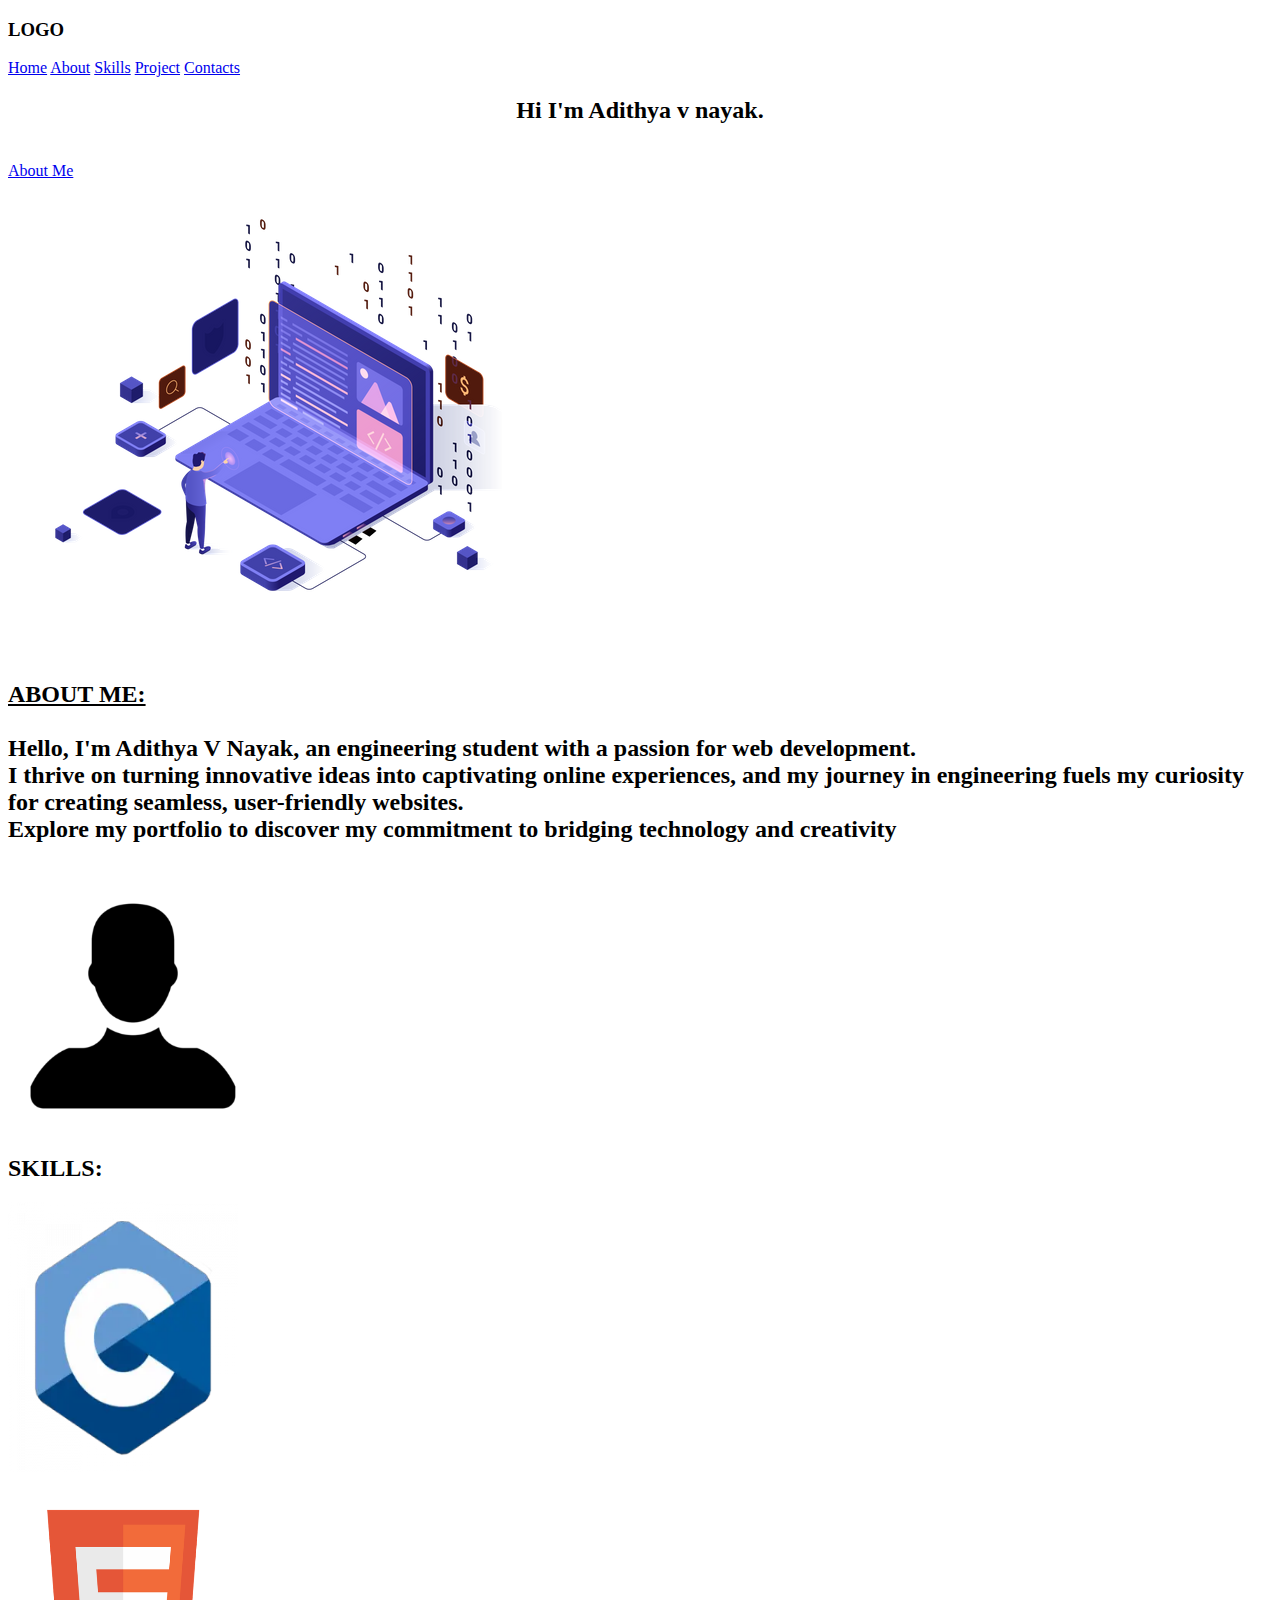
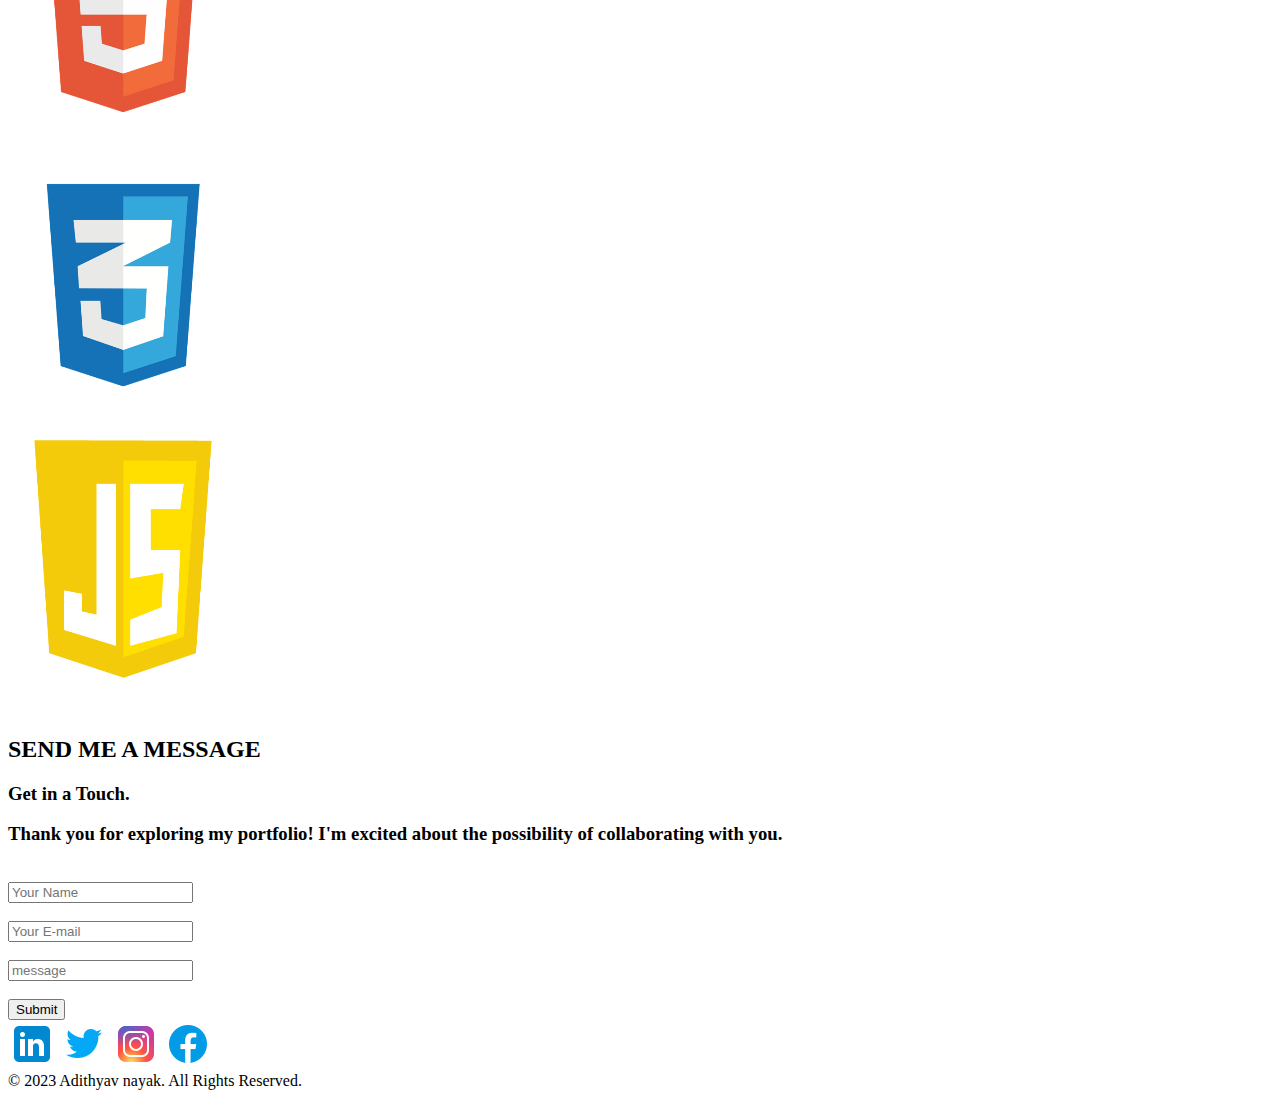
==== index.html @ 5e6d848d "Update and rename Portfoliosrc.html to index.html" ====
<!DOCTYPE html>
<html lang="en">
<head>
    <meta charset="UTF-8">
    <meta name="viewport" content="width=device-width, initial-scale=1.0">
    <title>portfolio</title>
    <link rel="stylesheet" href="portfolio.css">
</head>
<body>
    <section id="home">
    <div id="top">
        <div id="logo">
        <h3 id="logo">LOGO</h3>
    </div>
    <div class="nav-links">
        <a href="#home" class="a">Home</a>
        <a href="#about"class="a">About</a>
        <a href="#skill"class="a">Skills</a>
        <a href="#home"class="a">Project</a>
        <a href="#contact"class="a">Contacts</a>
    </div>
    </div>
    <center>
    <h2 id="hd">Hi  I'm Adithya v nayak.</h2><br>
</center>
    <a href="#about" id="button1">About Me</a>

<div id="img1">
<img src="web-development-3454633-2918522.png">
</div>
</section>


<section id="about">
    <div class="container">
    <h2 id="intro">
        <br>
       <u>ABOUT ME:</u> <br><br>
        Hello, I'm Adithya V Nayak, an engineering student with a passion for web development. <br>
        I thrive on turning innovative ideas into captivating online experiences, and my journey in engineering fuels my curiosity for creating seamless, user-friendly websites. 
        <br>Explore my portfolio to discover my commitment to bridging technology and creativity<br>
    </h2><br>
    <div id="profile">
        <img src=" unknown-png-image_4816132.png" width="250px">
    </div>
</div>
   
</section>
<section id="skill">
    <h2 id="sk">SKILLS:</h2>
    <div class="skill" id="skl1">
        <img src="c.webp" height="270px" width="230px">
    </div>
    <div class="skill" id="skl2">
        <img src="html.png" height="270px" width="230px">
    </div>
    <div class="skill"  id="skl3">
        <img src="css.png" alt="" height="270px" width="230px">
    </div>
    <div class="skill"  id="skl4">
        <img src="javascript.png" height="270px" width="230px">
    </div>
    <div class="skill"  id="skl5">
        <img src="">
    </div>
</section>
<section id="contact">
    <h2 id="msg">SEND ME A MESSAGE</h2>
    <div class="zee">
    <h3 id="text">Get in a Touch.<p id="rq">Thank you for exploring my portfolio! I'm excited about the possibility of collaborating with you.</p></h3>
    <div id="info"><br>
       <input type="text" class="br" placeholder="Your Name"><br><br>
       <input type="text" class="br" placeholder="Your E-mail"><br><br>
       <input type="text" id="br" class="br" placeholder="message"><br><br>
       <button class="sub1">Submit</button><br>
    </div>
</div>
<div class="social">
    <img src="icons8-linkedin-48.png">
    <img src="icons8-twitter-48.png">
    <img src="icons8-instagram-48.png">
    <img src="icons8-facebook-48.png">
   </div>
</section>
</body>
<footer>
    &copy; 2023 Adithyav nayak. All Rights Reserved.
  </footer>
</html>
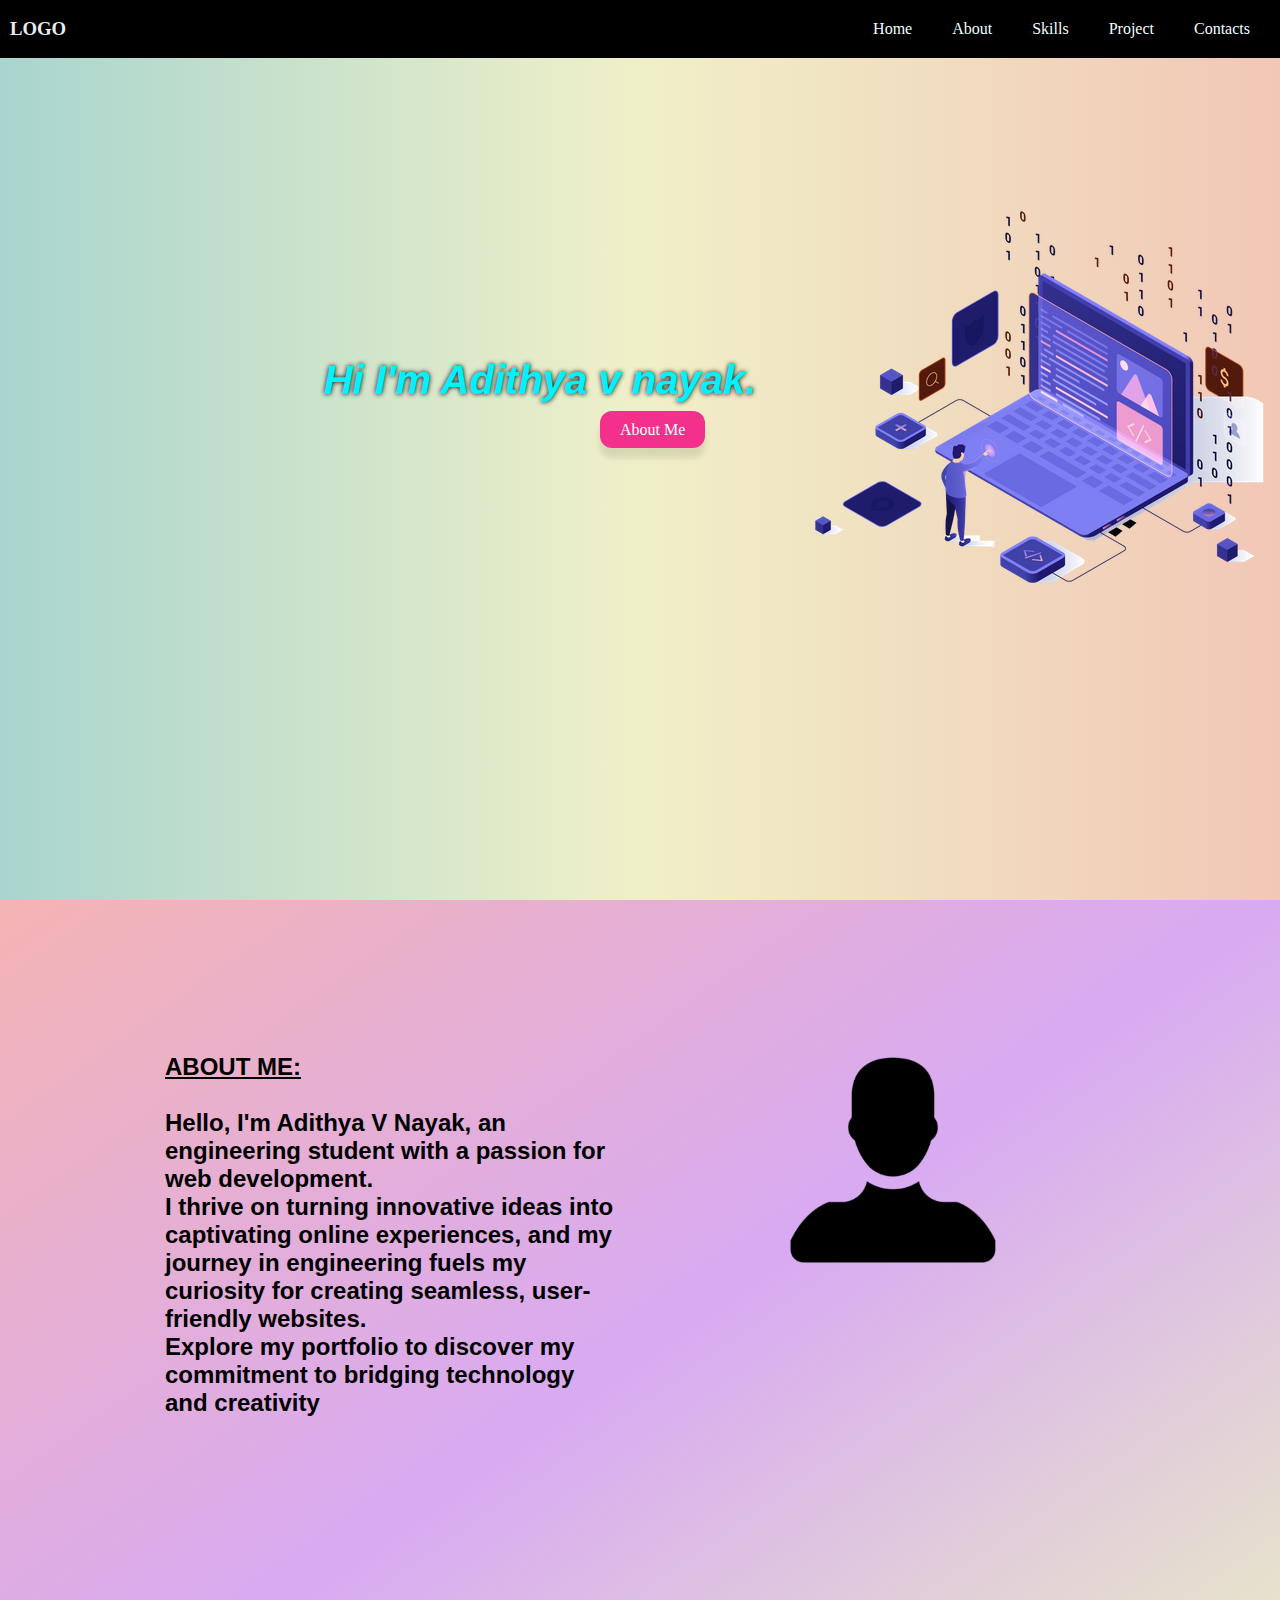
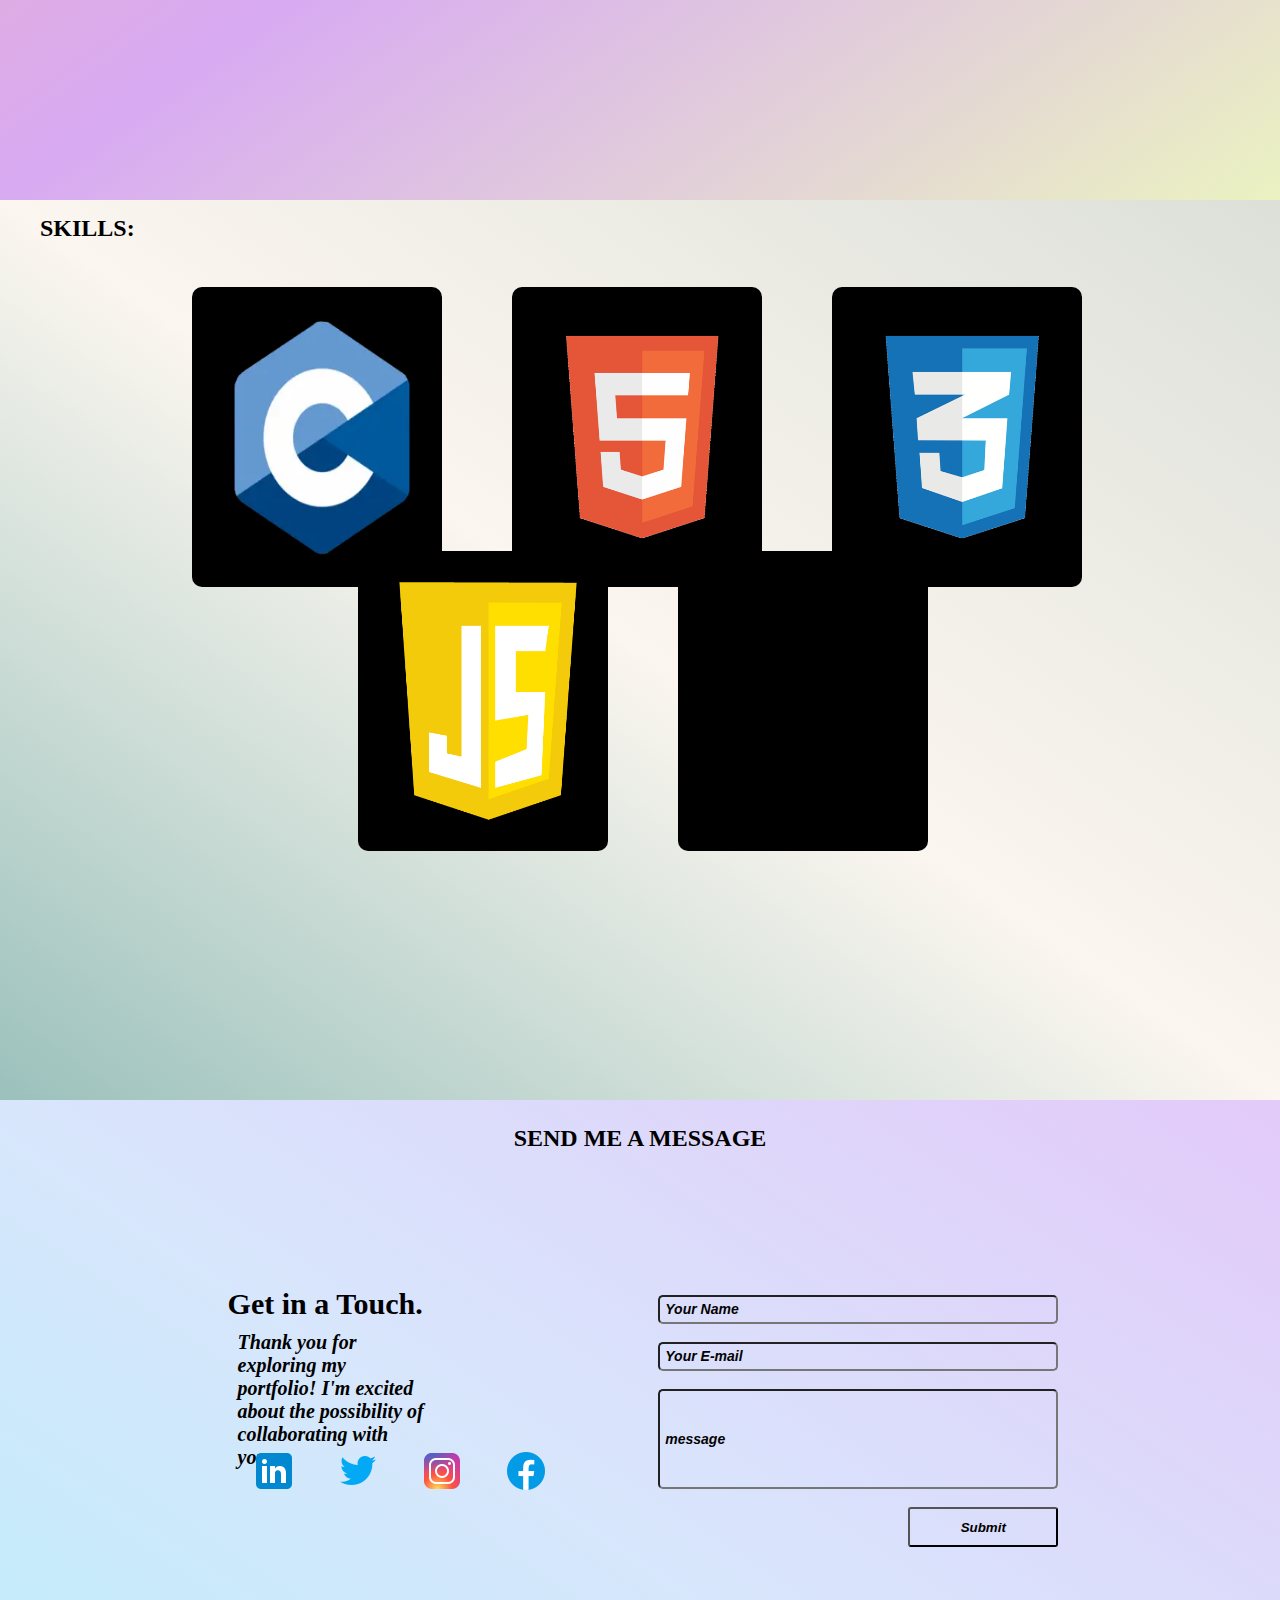
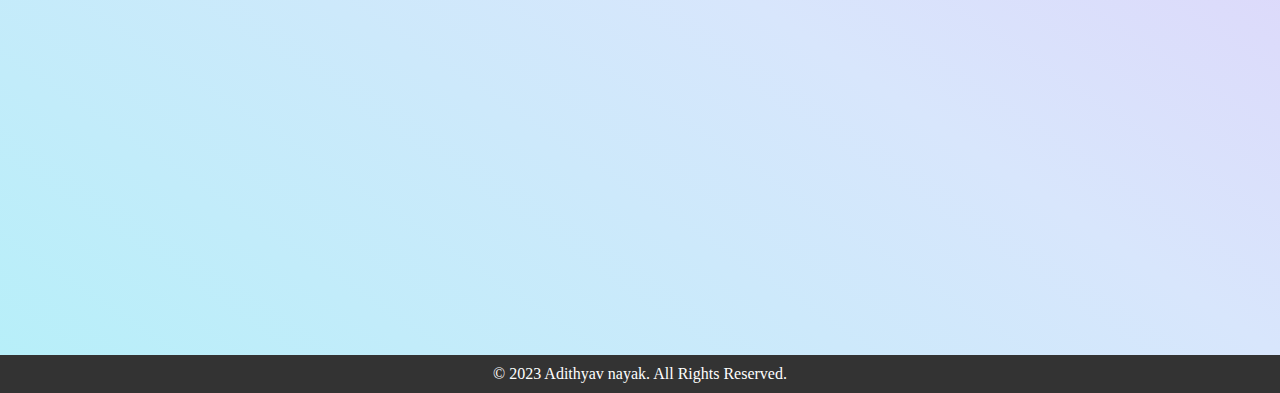
==== commit a1467bf4: "Update index.html" ====
--- a/index.html
+++ b/index.html
@@ -4,7 +4,7 @@
     <meta charset="UTF-8">
     <meta name="viewport" content="width=device-width, initial-scale=1.0">
     <title>portfolio</title>
-    <link rel="stylesheet" href="portfolio.css">
+    <link rel="stylesheet" href="style.css">
 </head>
 <body>
     <section id="home">
--- a/style.css
+++ b/style.css
@@ -0,0 +1,257 @@
+*{
+    padding: 0;
+    margin: 0;
+    box-sizing: border-box;
+}
+
+
+#home {
+    background: linear-gradient(to right, #a8d5cf, #f0f0c8, #f2c7b6); 
+    margin: 0;
+    padding: 0;
+    height: 100vh; 
+  }  
+#top{
+    background-color: #000000;
+    color: #fff;
+    padding: 10px;
+    display: flex;
+    width: 100%;
+    justify-content: space-between;
+    align-items: center;
+}
+.nav-links {
+    display: flex;
+    align-items: center;
+}
+#logo{
+    font-weight: bold;
+    font-style: normal;
+    color: rgb(234, 237, 239);
+    margin: 0;
+}
+.a{
+        text-decoration: none;
+        color: azure;
+        padding: 10px 20px;
+        display: inline-block;  
+}
+#hd {
+  font-size: 40px;
+    font-weight: bolder;
+    font-style: oblique;
+    font-display: block;
+    font-family: 'Franklin Gothic Medium', 'Arial Narrow', Arial, sans-serif;
+    text-shadow: 0 0 5px #000000; 
+    margin-top: 300px;
+    margin-right: 200px;
+    color: rgb(0, 242, 255);
+}
+#img1 {
+    position: relative;
+    left: 60%;
+    bottom: 40px;
+    transform: translate(0, -50%);
+}
+#button1 {
+    padding: 10px 20px;
+    font-size: 16px;
+    cursor: pointer;
+    margin: 10px;
+    border: none;
+    border-radius: 12px; 
+    background-color: #f3318c;
+    color: #fff;
+    box-shadow: 0 10px 6px rgba(0, 0, 0, 0.1);
+    transition: background-color 0.3s ease, transform 0.2s ease;
+    margin-left: 600px;
+    margin-top: 50px;
+    text-decoration: none;
+}
+#button1:hover {
+    background-color: #2980b9;
+    transform: scale(1.05);
+}
+
+
+#about {
+    background: linear-gradient(to bottom right, #f4b4b4, #d8aaf2, #ebf2c1);
+    margin: 0;
+    padding: 0;
+    height: 100vh;
+}
+#intro{
+    font-family: Tahoma, Geneva, sans-serif;
+    float: left;
+    width: 50%; 
+    padding: 25px;
+}
+#profile{
+    left:60% ;
+    top: 115%;
+    object-fit: cover;
+    position: absolute;
+    display: flex;
+    float: right;
+    width: 50%;
+}
+.container {
+    padding: 100px 100px 100px 100px;
+    top: 20px;
+    width: 100%;
+    max-width: 1200px;
+    margin: 0 auto;
+    margin-bottom: 25px;
+    overflow: hidden;
+}
+
+
+#skill{
+    margin: 0;
+    padding: 0;
+    height: 100vh;
+    background:linear-gradient(to bottom left,rgb(220, 224, 217),rgb(251, 246, 239),rgb(155, 193, 188)) 
+}
+#sk{
+    margin-left: 40px;
+    padding-block: 15px;
+    font-family:Cambria, Cochin, Georgia, Times, 'Times New Roman', serif;
+}
+.skill{
+margin: auto;
+background-color: #000000;
+width: 250px;
+height: 300px;
+position: absolute;
+}
+#skl1 {
+    margin: 30px 0 50px 15%; 
+  }
+  #skl2 {
+    margin: 30px 0 50px 40%;
+  }
+  #skl3 {
+    margin: 30px 0 500px 65%;
+  }
+  #skl4 {
+    margin: 23% 0 300px 28%;
+  }
+  #skl5 {
+    margin: 23% 0 300px 53%;
+  }
+  #skl1,
+#skl2,
+#skl3,
+#skl4,
+#skl5 {
+  background-color: #000000;
+  color: #ffffff;
+  padding: 15px;
+  border-radius: 10px;
+  text-align: center;
+  transition: background-color 0.3s ease, transform 0.3s ease; 
+}
+#skl1:hover,
+#skl2:hover,
+#skl3:hover,
+#skl4:hover,
+#skl5:hover {
+  background-color: #76acf2;
+  transform: scale(1.1); 
+}
+
+
+#contact{
+  margin: 0;
+  padding: 0;
+  height: 95vh;
+  background:linear-gradient(to bottom left,rgb(227, 202, 249),rgb(216, 230, 252), rgb(183, 239, 249)) 
+}
+#msg{
+  text-align: center;
+  padding: 25px;
+}
+.zee{
+  display: flex;
+  margin-top: 100px;
+  margin-left: 17%;
+
+}
+#text{
+  float: left;
+  font-size: 30px;
+  font-family:fantasy;
+  text-shadow: #030303;
+  padding: 10px;
+}
+#rq{
+  display: flex;
+  width: 50%;
+  font-size:20px;
+  font-style: italic;
+  padding: 10px;
+  font-family: 'Times New Roman', Times, serif;
+}
+#info{
+  float: right;
+  width: 303px;
+  height: 300px;
+  border-radius: 5px;
+  float: right;
+  margin-right: 30%;
+}
+.br{
+  padding: 5px;
+  width: 400px;
+}
+input::placeholder {
+  padding-top: 10px; 
+  color: #030303;
+  font-style:italic; 
+  font-size: 14px; 
+  text-align: start;
+  font-weight: bold;
+}
+input {
+  background-color:transparent; 
+  border-radius: 5px;
+}
+#br{
+  height: 100px;
+  text-align: top;
+}
+.sub1{
+  font-style: italic;
+  width: 150px;
+  height: 40px;
+  align-items: center;
+  margin-left: 250px;
+  font-weight: bold;
+  color: #000000;
+  border-radius: 3px;
+  background-color: transparent;
+}
+.social{
+  display: flex;
+  width: 300px;
+  margin-top: -130px;
+  margin-left: 250px;
+  background-color:transparent;
+  justify-content: space-between;
+}
+.social img {
+  width: 48px; 
+  height: 48px;
+  transition: transform 0.3s ease-in-out; 
+}
+.social img:hover {
+  transform: scale(1.3);
+}
+footer{
+  background-color: #333;
+  color: #fff;
+  padding: 10px;
+  text-align: center;
+  bottom: 0;
+  width: 100%;
+}
